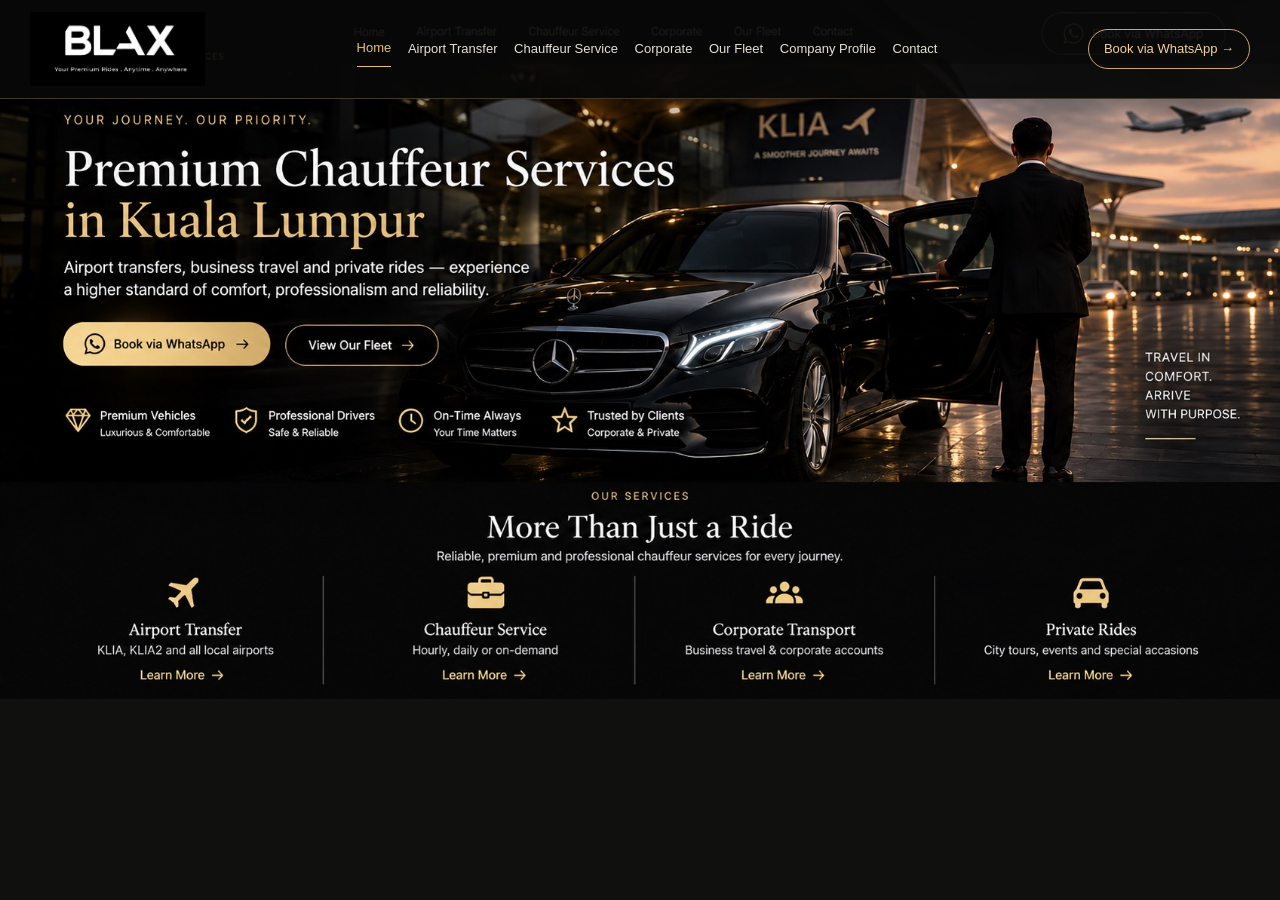
==== index.html @ 23858f78 "Remove remaining Contact and Home bottom sections" ====
<!doctype html>
<html lang="en"><head><meta charset="utf-8"><meta name="viewport" content="width=device-width, initial-scale=1">
<meta name="description" content="BLAX Mobility premium chauffeur and private transportation in Kuala Lumpur and Klang Valley. Book airport, corporate and private rides.">
<title>Premium Chauffeur Services in Kuala Lumpur | BLAX Mobility</title><link rel="stylesheet" href="styles.css"></head>
<body class="page-home"><a class="skip" href="#main">Skip to content</a>
<header class="site-header"><div class="header-inner"><a class="brand" href="index.html" aria-label="BLAX Mobility Home"><img src="assets/blax-logo.jpg" alt="BLAX — Your Premium Rides. Anytime. Anywhere."></a>
<nav class="main-nav" aria-label="Main navigation"><a href="index.html" aria-current="page">Home</a><a href="airport-transfer.html">Airport Transfer</a><a href="chauffeur.html">Chauffeur Service</a><a href="corporate.html">Corporate</a><a href="fleet.html">Our Fleet</a><a href="company-profile.html">Company Profile</a><a href="contact.html">Contact</a></nav><a class="header-cta" href="https://wa.me/60189708896?text=Hi%20BLAX%2C%20I%20would%20like%20to%20book%20a%20ride.%0APickup%3A%0ADestination%3A%0ADate%3A%0ATime%3A%0APassengers%3A" target="_blank" rel="noopener noreferrer">Book via WhatsApp <span aria-hidden="true">→</span></a></div></header>
<main id="main"><section class="art-stage art-home" aria-label="Premium Chauffeur Services in Kuala Lumpur"><img src="home.jpg" alt="BLAX chauffeur, Mercedes and KLIA"><div class="desktop-actions"><a class="art-action primary home-wa" href="https://wa.me/60189708896?text=Hi%20BLAX%2C%20I%20would%20like%20to%20book%20a%20ride.%0APickup%3A%0ADestination%3A%0ADate%3A%0ATime%3A%0APassengers%3A" target="_blank" rel="noopener noreferrer">Book via WhatsApp <span aria-hidden="true">→</span></a><a class="art-action secondary home-fleet" href="fleet.html">View Our Fleet <span aria-hidden="true">→</span></a><a class="art-action service service-airport" href="airport-transfer.html">Learn More <span aria-hidden="true">→</span></a><a class="art-action service service-chauffeur" href="chauffeur.html">Learn More <span aria-hidden="true">→</span></a><a class="art-action service service-corporate" href="corporate.html">Learn More <span aria-hidden="true">→</span></a><a class="art-action service service-private" href="contact.html">Learn More <span aria-hidden="true">→</span></a></div></section><div class="mobile-actions"><a class="art-action primary " href="https://wa.me/60189708896?text=Hi%20BLAX%2C%20I%20would%20like%20to%20book%20a%20ride.%0APickup%3A%0ADestination%3A%0ADate%3A%0ATime%3A%0APassengers%3A" target="_blank" rel="noopener noreferrer">Book via WhatsApp <span aria-hidden="true">→</span></a><a class="art-action secondary " href="fleet.html">View Our Fleet <span aria-hidden="true">→</span></a></div><div class="mobile-service-links"><a href="airport-transfer.html">Airport Transfer →</a><a href="chauffeur.html">Chauffeur Service →</a><a href="corporate.html">Corporate Transport →</a><a href="contact.html">Private Rides →</a></div></main></body></html>
---- styles.css ----
*{box-sizing:border-box}body{margin:0;background:#10100f;color:#f7f3eb;font-family:Arial,Helvetica,sans-serif;line-height:1.6}html{scroll-behavior:smooth}a{color:inherit}a:focus-visible{outline:3px solid #f1ca89;outline-offset:3px}.skip{position:absolute;top:-100px;left:12px;z-index:30;background:#fff;color:#111;padding:8px}.skip:focus{top:10px}.site-header{background:#080808;border-bottom:1px solid #40382b;position:relative;z-index:5}.header-inner{max-width:1540px;margin:auto;padding:12px 30px;display:flex;gap:25px;align-items:center;justify-content:space-between}.brand{display:block;flex:0 0 auto}.brand img{display:block;width:176px;height:74px;object-fit:cover;object-position:center 52%}.main-nav{display:flex;gap:clamp(8px,1.3vw,25px);align-items:center;flex-wrap:wrap;justify-content:center}.main-nav a{text-decoration:none;font-size:13px;white-space:nowrap;color:#e6e1d8;padding:7px 0}.main-nav a:hover,.main-nav a[aria-current=page]{color:#e6bd7a;border-bottom:1px solid #e6bd7a}.header-cta{border:1px solid #c9a66e;color:#f1d2a0;padding:9px 15px;border-radius:25px;text-decoration:none;white-space:nowrap;font-size:13px}.header-cta:hover,.art-action:hover,.button:hover{filter:brightness(1.15)}.page-home .site-header{position:absolute;top:0;left:0;width:100%;background:#080808ee}.art-stage{position:relative;width:100%;background:#0c0b0a}.art-stage>img{display:block;width:100%;height:auto;max-width:none}.desktop-actions{position:absolute;inset:0;pointer-events:none}.art-action{position:absolute;pointer-events:auto;display:inline-flex;align-items:center;justify-content:center;gap:.7em;text-decoration:none;font-weight:600;white-space:nowrap;line-height:1.2;font-size:clamp(12px,1.15vw,20px);padding:.7em 1.25em;border-radius:100px;border:1px solid #e8bf7e;color:#e8bf7e;background:#13110f;box-shadow:0 0 0 2px #15110f}.art-action.primary{background:#f0c981;color:#1b1610;border-color:#f0c981}.art-action.secondary{background:#121110;color:#f0d29e}.art-action.service{background:#121110;color:#e8bd7a;box-shadow:none;border:0;padding:.25em .5em;font-size:clamp(10px,.95vw,17px)}.home-wa{left:4.8%;top:46.3%}.home-fleet{left:22.6%;top:46.3%}.service-airport{left:10.3%;top:93.9%}.service-chauffeur{left:34.4%;top:93.9%}.service-corporate{left:59.3%;top:93.9%}.service-private{left:84.1%;top:93.9%}.airport-wa{left:4%;top:71.5%}.chauffeur-wa{left:4%;top:84%}.chauffeur-fleet{left:20.3%;top:84%}.corporate-more{left:4%;top:70.2%}.company-more{left:3.5%;top:68.2%}.contact-wa{left:4%;top:58.8%}.mobile-actions{display:none}.wrap{max-width:1320px;margin:auto;padding-left:30px;padding-right:30px}.section{padding-top:78px;padding-bottom:85px;border-bottom:1px solid #352e23}.eyebrow{letter-spacing:.27em;color:#e5bd7f;font-size:13px;font-weight:700}.section h2{font-family:Georgia,'Times New Roman',serif;font-size:clamp(34px,3.7vw,58px);font-weight:400;line-height:1.1;margin:14px 0 20px}.lead{max-width:900px;color:#d0cbc3;font-size:18px}.section .button{margin-top:24px}.button{display:inline-flex;gap:12px;border:1px solid #e8bf7e;border-radius:30px;background:#e8bf7e;color:#1a140e;text-decoration:none;padding:12px 22px;font-weight:700}.cards{display:grid;grid-template-columns:repeat(4,minmax(0,1fr));gap:18px;margin-top:40px}.card{background:#1d1b18;border:1px solid #43392b;padding:24px;min-height:170px}.card h3{font-family:Georgia,serif;font-size:22px;line-height:1.2;font-weight:400;color:#f0cc96;margin:0 0 16px}.card p{color:#d0cbc3;margin:0}.site-footer{background:#080808;padding:40px 0;color:#bbb4a8}.footer-inner{display:flex;justify-content:space-between;gap:30px;align-items:center}.site-footer img{width:140px;height:59px;object-fit:cover;object-position:center 52%;display:block}.site-footer p{margin:8px 0;max-width:460px}.site-footer a{color:#e5bd7f}@media(max-width:1100px){.header-inner{flex-wrap:wrap;justify-content:center}.main-nav{order:3;width:100%}.cards{grid-template-columns:repeat(2,1fr)}}@media(max-width:700px){.header-inner{gap:10px;padding:12px 16px}.brand img{width:145px;height:62px}.header-cta{font-size:12px}.main-nav{justify-content:flex-start;flex-wrap:nowrap;overflow-x:auto;padding:5px 2px 10px;gap:18px}.main-nav a{font-size:13px}.page-home .site-header{position:relative}.art-stage{width:100%}.art-stage>img{width:100%;height:auto}.desktop-actions{display:none}.mobile-actions{display:flex;flex-wrap:wrap;gap:12px;padding:17px 22px 25px;background:#141210}.mobile-actions .art-action{position:static;min-height:44px;font-size:14px;padding:11px 18px}.wrap{padding-left:22px;padding-right:22px}.section{padding-top:54px;padding-bottom:60px}.cards{grid-template-columns:1fr;gap:12px}.card{min-height:0}.footer-inner{display:block}}

.mobile-service-links{display:none}@media(max-width:700px){.mobile-service-links{display:grid;grid-template-columns:repeat(2,minmax(0,1fr));gap:10px;padding:0 22px 24px}.mobile-service-links a{color:#f0ce93;background:#1d1b18;border:1px solid #4c3d2a;padding:12px;text-decoration:none;font-size:13px;min-height:44px}}

/* The approved artwork already draws the buttons. These real links make those exact visual buttons interactive without drawing a second button. */
.desktop-actions{display:block;pointer-events:none}
.desktop-actions .art-action{display:block;position:absolute;z-index:2;pointer-events:auto;cursor:pointer;overflow:hidden;text-indent:-9999px;white-space:nowrap;font-size:0;padding:0;border:0;border-radius:0;background:transparent;color:transparent;box-shadow:none;filter:none}
.desktop-actions .art-action:hover{filter:none}.desktop-actions .art-action span{display:none}
.home-wa{left:4.2%;top:45.8%;width:18%;height:8.5%}.home-fleet{left:22%;top:45.8%;width:15%;height:8.5%}
.service-airport{left:9%;top:92%;width:13%;height:7%}.service-chauffeur{left:33%;top:92%;width:13%;height:7%}.service-corporate{left:58%;top:92%;width:13%;height:7%}.service-private{left:82%;top:92%;width:13%;height:7%}
.airport-wa{left:2.5%;top:69%;width:21%;height:11%}
.chauffeur-wa{left:2.5%;top:82%;width:18%;height:11%}.chauffeur-fleet{left:20%;top:82%;width:17%;height:11%}
.corporate-more{left:2.5%;top:68%;width:30%;height:11%}
.company-more{left:2.5%;top:66%;width:22%;height:11%}
.contact-wa{left:2.5%;top:56%;width:23%;height:11%}
.mobile-actions,.mobile-service-links{display:none!important}
@media(max-width:700px){.desktop-actions{display:block}.desktop-actions .art-action{min-height:44px}.page-home .art-stage:before{content:'';position:absolute;top:0;left:0;right:0;height:9.5%;z-index:1;background:#080808;pointer-events:none}}
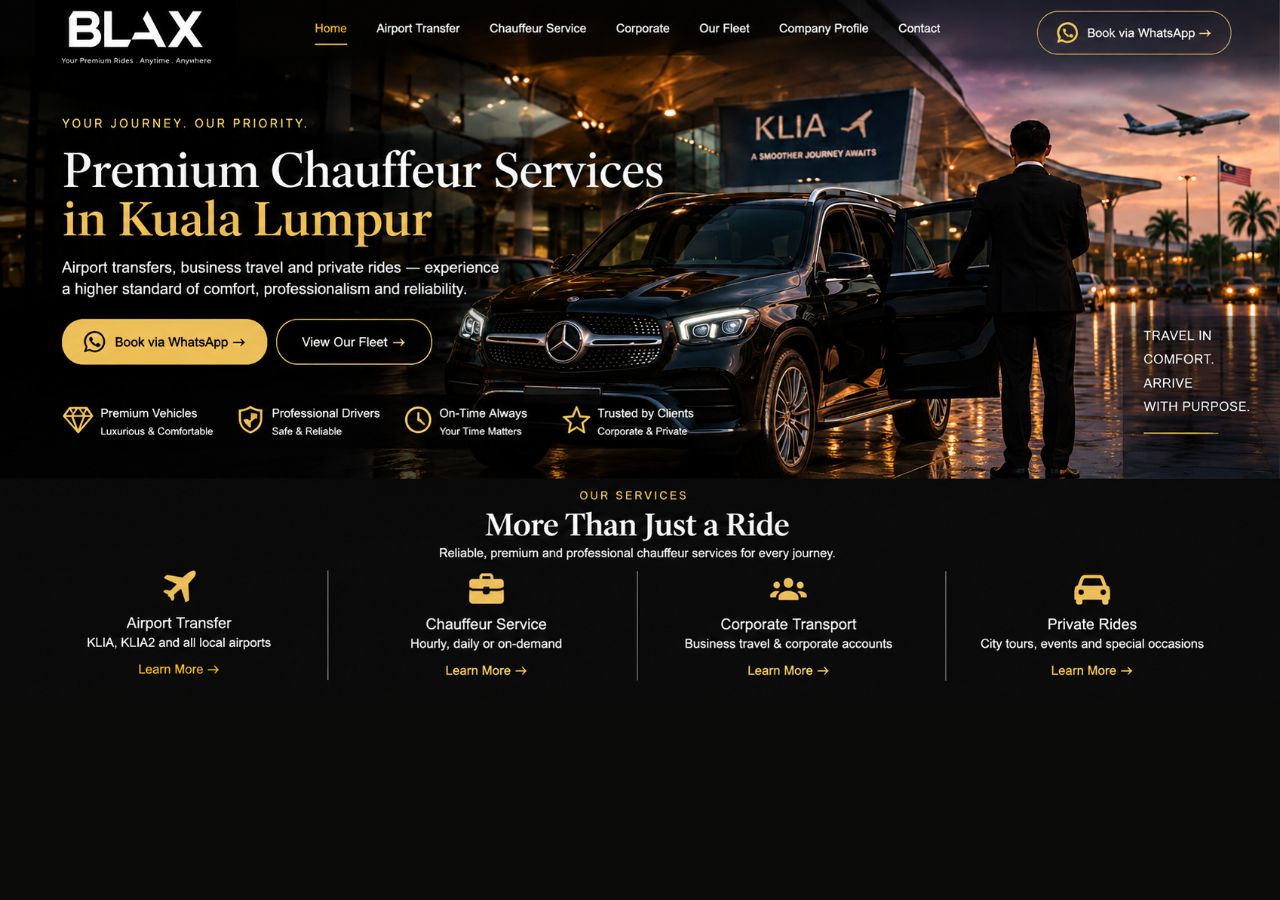
==== commit 7f50733e: "BLAX Final Navigation Function Fix" ====
--- a/index.html
+++ b/index.html
@@ -5,4 +5,12 @@
 <body class="page-home"><a class="skip" href="#main">Skip to content</a>
 <header class="site-header"><div class="header-inner"><a class="brand" href="index.html" aria-label="BLAX Mobility Home"><img src="assets/blax-logo.jpg" alt="BLAX — Your Premium Rides. Anytime. Anywhere."></a>
 <nav class="main-nav" aria-label="Main navigation"><a href="index.html" aria-current="page">Home</a><a href="airport-transfer.html">Airport Transfer</a><a href="chauffeur.html">Chauffeur Service</a><a href="corporate.html">Corporate</a><a href="fleet.html">Our Fleet</a><a href="company-profile.html">Company Profile</a><a href="contact.html">Contact</a></nav><a class="header-cta" href="https://wa.me/60189708896?text=Hi%20BLAX%2C%20I%20would%20like%20to%20book%20a%20ride.%0APickup%3A%0ADestination%3A%0ADate%3A%0ATime%3A%0APassengers%3A" target="_blank" rel="noopener noreferrer">Book via WhatsApp <span aria-hidden="true">→</span></a></div></header>
-<main id="main"><section class="art-stage art-home" aria-label="Premium Chauffeur Services in Kuala Lumpur"><img src="home.jpg" alt="BLAX chauffeur, Mercedes and KLIA"><div class="desktop-actions"><a class="art-action primary home-wa" href="https://wa.me/60189708896?text=Hi%20BLAX%2C%20I%20would%20like%20to%20book%20a%20ride.%0APickup%3A%0ADestination%3A%0ADate%3A%0ATime%3A%0APassengers%3A" target="_blank" rel="noopener noreferrer">Book via WhatsApp <span aria-hidden="true">→</span></a><a class="art-action secondary home-fleet" href="fleet.html">View Our Fleet <span aria-hidden="true">→</span></a><a class="art-action service service-airport" href="airport-transfer.html">Learn More <span aria-hidden="true">→</span></a><a class="art-action service service-chauffeur" href="chauffeur.html">Learn More <span aria-hidden="true">→</span></a><a class="art-action service service-corporate" href="corporate.html">Learn More <span aria-hidden="true">→</span></a><a class="art-action service service-private" href="contact.html">Learn More <span aria-hidden="true">→</span></a></div></section><div class="mobile-actions"><a class="art-action primary " href="https://wa.me/60189708896?text=Hi%20BLAX%2C%20I%20would%20like%20to%20book%20a%20ride.%0APickup%3A%0ADestination%3A%0ADate%3A%0ATime%3A%0APassengers%3A" target="_blank" rel="noopener noreferrer">Book via WhatsApp <span aria-hidden="true">→</span></a><a class="art-action secondary " href="fleet.html">View Our Fleet <span aria-hidden="true">→</span></a></div><div class="mobile-service-links"><a href="airport-transfer.html">Airport Transfer →</a><a href="chauffeur.html">Chauffeur Service →</a><a href="corporate.html">Corporate Transport →</a><a href="contact.html">Private Rides →</a></div></main></body></html>+<main id="main"><section class="art-stage art-home" aria-label="Premium Chauffeur Services in Kuala Lumpur"><img src="home.jpg" alt="BLAX chauffeur, Mercedes and KLIA"><div class="desktop-actions">
+<a class="home-nav-hit nav-home" href="index.html" aria-label="Home">Home</a>
+<a class="home-nav-hit nav-airport" href="airport-transfer.html" aria-label="Airport Transfer">Airport Transfer</a>
+<a class="home-nav-hit nav-chauffeur" href="chauffeur.html" aria-label="Chauffeur Service">Chauffeur Service</a>
+<a class="home-nav-hit nav-corporate" href="corporate.html" aria-label="Corporate">Corporate</a>
+<a class="home-nav-hit nav-fleet" href="fleet.html" aria-label="Our Fleet">Our Fleet</a>
+<a class="home-nav-hit nav-company" href="company-profile.html" aria-label="Company Profile">Company Profile</a>
+<a class="home-nav-hit nav-contact" href="contact.html" aria-label="Contact">Contact</a>
+<a class="home-nav-hit nav-whatsapp" href="https://wa.me/60189708896?text=Hi%20BLAX%2C%20I%20would%20like%20to%20book%20a%20ride." target="_blank" rel="noopener noreferrer" aria-label="Book via WhatsApp">Book via WhatsApp</a><a class="art-action primary home-wa" href="https://wa.me/60189708896?text=Hi%20BLAX%2C%20I%20would%20like%20to%20book%20a%20ride.%0APickup%3A%0ADestination%3A%0ADate%3A%0ATime%3A%0APassengers%3A" target="_blank" rel="noopener noreferrer">Book via WhatsApp <span aria-hidden="true">→</span></a><a class="art-action secondary home-fleet" href="fleet.html">View Our Fleet <span aria-hidden="true">→</span></a><a class="art-action service service-airport" href="airport-transfer.html">Learn More <span aria-hidden="true">→</span></a><a class="art-action service service-chauffeur" href="chauffeur.html">Learn More <span aria-hidden="true">→</span></a><a class="art-action service service-corporate" href="corporate.html">Learn More <span aria-hidden="true">→</span></a><a class="art-action service service-private" href="contact.html">Learn More <span aria-hidden="true">→</span></a></div></section><div class="mobile-actions"><a class="art-action primary " href="https://wa.me/60189708896?text=Hi%20BLAX%2C%20I%20would%20like%20to%20book%20a%20ride.%0APickup%3A%0ADestination%3A%0ADate%3A%0ATime%3A%0APassengers%3A" target="_blank" rel="noopener noreferrer">Book via WhatsApp <span aria-hidden="true">→</span></a><a class="art-action secondary " href="fleet.html">View Our Fleet <span aria-hidden="true">→</span></a></div><div class="mobile-service-links"><a href="airport-transfer.html">Airport Transfer →</a><a href="chauffeur.html">Chauffeur Service →</a><a href="corporate.html">Corporate Transport →</a><a href="contact.html">Private Rides →</a></div></main></body></html>
--- a/styles.css
+++ b/styles.css
@@ -1,17 +1,98 @@
-*{box-sizing:border-box}body{margin:0;background:#10100f;color:#f7f3eb;font-family:Arial,Helvetica,sans-serif;line-height:1.6}html{scroll-behavior:smooth}a{color:inherit}a:focus-visible{outline:3px solid #f1ca89;outline-offset:3px}.skip{position:absolute;top:-100px;left:12px;z-index:30;background:#fff;color:#111;padding:8px}.skip:focus{top:10px}.site-header{background:#080808;border-bottom:1px solid #40382b;position:relative;z-index:5}.header-inner{max-width:1540px;margin:auto;padding:12px 30px;display:flex;gap:25px;align-items:center;justify-content:space-between}.brand{display:block;flex:0 0 auto}.brand img{display:block;width:176px;height:74px;object-fit:cover;object-position:center 52%}.main-nav{display:flex;gap:clamp(8px,1.3vw,25px);align-items:center;flex-wrap:wrap;justify-content:center}.main-nav a{text-decoration:none;font-size:13px;white-space:nowrap;color:#e6e1d8;padding:7px 0}.main-nav a:hover,.main-nav a[aria-current=page]{color:#e6bd7a;border-bottom:1px solid #e6bd7a}.header-cta{border:1px solid #c9a66e;color:#f1d2a0;padding:9px 15px;border-radius:25px;text-decoration:none;white-space:nowrap;font-size:13px}.header-cta:hover,.art-action:hover,.button:hover{filter:brightness(1.15)}.page-home .site-header{position:absolute;top:0;left:0;width:100%;background:#080808ee}.art-stage{position:relative;width:100%;background:#0c0b0a}.art-stage>img{display:block;width:100%;height:auto;max-width:none}.desktop-actions{position:absolute;inset:0;pointer-events:none}.art-action{position:absolute;pointer-events:auto;display:inline-flex;align-items:center;justify-content:center;gap:.7em;text-decoration:none;font-weight:600;white-space:nowrap;line-height:1.2;font-size:clamp(12px,1.15vw,20px);padding:.7em 1.25em;border-radius:100px;border:1px solid #e8bf7e;color:#e8bf7e;background:#13110f;box-shadow:0 0 0 2px #15110f}.art-action.primary{background:#f0c981;color:#1b1610;border-color:#f0c981}.art-action.secondary{background:#121110;color:#f0d29e}.art-action.service{background:#121110;color:#e8bd7a;box-shadow:none;border:0;padding:.25em .5em;font-size:clamp(10px,.95vw,17px)}.home-wa{left:4.8%;top:46.3%}.home-fleet{left:22.6%;top:46.3%}.service-airport{left:10.3%;top:93.9%}.service-chauffeur{left:34.4%;top:93.9%}.service-corporate{left:59.3%;top:93.9%}.service-private{left:84.1%;top:93.9%}.airport-wa{left:4%;top:71.5%}.chauffeur-wa{left:4%;top:84%}.chauffeur-fleet{left:20.3%;top:84%}.corporate-more{left:4%;top:70.2%}.company-more{left:3.5%;top:68.2%}.contact-wa{left:4%;top:58.8%}.mobile-actions{display:none}.wrap{max-width:1320px;margin:auto;padding-left:30px;padding-right:30px}.section{padding-top:78px;padding-bottom:85px;border-bottom:1px solid #352e23}.eyebrow{letter-spacing:.27em;color:#e5bd7f;font-size:13px;font-weight:700}.section h2{font-family:Georgia,'Times New Roman',serif;font-size:clamp(34px,3.7vw,58px);font-weight:400;line-height:1.1;margin:14px 0 20px}.lead{max-width:900px;color:#d0cbc3;font-size:18px}.section .button{margin-top:24px}.button{display:inline-flex;gap:12px;border:1px solid #e8bf7e;border-radius:30px;background:#e8bf7e;color:#1a140e;text-decoration:none;padding:12px 22px;font-weight:700}.cards{display:grid;grid-template-columns:repeat(4,minmax(0,1fr));gap:18px;margin-top:40px}.card{background:#1d1b18;border:1px solid #43392b;padding:24px;min-height:170px}.card h3{font-family:Georgia,serif;font-size:22px;line-height:1.2;font-weight:400;color:#f0cc96;margin:0 0 16px}.card p{color:#d0cbc3;margin:0}.site-footer{background:#080808;padding:40px 0;color:#bbb4a8}.footer-inner{display:flex;justify-content:space-between;gap:30px;align-items:center}.site-footer img{width:140px;height:59px;object-fit:cover;object-position:center 52%;display:block}.site-footer p{margin:8px 0;max-width:460px}.site-footer a{color:#e5bd7f}@media(max-width:1100px){.header-inner{flex-wrap:wrap;justify-content:center}.main-nav{order:3;width:100%}.cards{grid-template-columns:repeat(2,1fr)}}@media(max-width:700px){.header-inner{gap:10px;padding:12px 16px}.brand img{width:145px;height:62px}.header-cta{font-size:12px}.main-nav{justify-content:flex-start;flex-wrap:nowrap;overflow-x:auto;padding:5px 2px 10px;gap:18px}.main-nav a{font-size:13px}.page-home .site-header{position:relative}.art-stage{width:100%}.art-stage>img{width:100%;height:auto}.desktop-actions{display:none}.mobile-actions{display:flex;flex-wrap:wrap;gap:12px;padding:17px 22px 25px;background:#141210}.mobile-actions .art-action{position:static;min-height:44px;font-size:14px;padding:11px 18px}.wrap{padding-left:22px;padding-right:22px}.section{padding-top:54px;padding-bottom:60px}.cards{grid-template-columns:1fr;gap:12px}.card{min-height:0}.footer-inner{display:block}}
 
-.mobile-service-links{display:none}@media(max-width:700px){.mobile-service-links{display:grid;grid-template-columns:repeat(2,minmax(0,1fr));gap:10px;padding:0 22px 24px}.mobile-service-links a{color:#f0ce93;background:#1d1b18;border:1px solid #4c3d2a;padding:12px;text-decoration:none;font-size:13px;min-height:44px}}
+*{box-sizing:border-box}
+html{scroll-behavior:smooth}
+body{margin:0;background:#0b0b0a;color:#f7f3eb;font-family:Arial,Helvetica,sans-serif;line-height:1.6;overflow-x:hidden}
+a{color:inherit}
+.skip{position:absolute;left:-9999px}
+.site-header{position:relative;z-index:20;background:#080808;border:0}
+.header-inner{max-width:1600px;margin:auto;min-height:82px;padding:8px 28px;display:flex;align-items:center;justify-content:space-between;gap:24px}
+.brand{display:block;flex:0 0 auto}
+.brand img{display:block;width:176px;height:64px;object-fit:cover;object-position:center 52%;background:#080808}
+.main-nav{display:flex;align-items:center;justify-content:center;gap:clamp(12px,1.5vw,28px);flex:1}
+.main-nav a{text-decoration:none;white-space:nowrap;color:#eee9df;font-size:14px;padding:8px 0}
+.main-nav a:hover,.main-nav a[aria-current=page]{color:#e9c174;border-bottom:2px solid #d9ad58}
+.header-cta{border:1px solid #d4ac64;border-radius:28px;padding:10px 18px;text-decoration:none;color:#f0d39f;white-space:nowrap;font-size:14px}
 
-/* The approved artwork already draws the buttons. These real links make those exact visual buttons interactive without drawing a second button. */
-.desktop-actions{display:block;pointer-events:none}
-.desktop-actions .art-action{display:block;position:absolute;z-index:2;pointer-events:auto;cursor:pointer;overflow:hidden;text-indent:-9999px;white-space:nowrap;font-size:0;padding:0;border:0;border-radius:0;background:transparent;color:transparent;box-shadow:none;filter:none}
-.desktop-actions .art-action:hover{filter:none}.desktop-actions .art-action span{display:none}
+/* Hero artwork: no overlay, no line, no light/dark header gradient */
+.art-stage{position:relative;width:100%;background:#080808;overflow:hidden}
+.art-stage>img{display:block;width:100%;height:auto;max-width:none}
+.desktop-actions{position:absolute;inset:0;pointer-events:none}
+.desktop-actions .art-action{position:absolute;display:block;z-index:2;pointer-events:auto;text-indent:-9999px;font-size:0;padding:0;border:0;background:transparent;color:transparent;box-shadow:none}
 .home-wa{left:4.2%;top:45.8%;width:18%;height:8.5%}.home-fleet{left:22%;top:45.8%;width:15%;height:8.5%}
 .service-airport{left:9%;top:92%;width:13%;height:7%}.service-chauffeur{left:33%;top:92%;width:13%;height:7%}.service-corporate{left:58%;top:92%;width:13%;height:7%}.service-private{left:82%;top:92%;width:13%;height:7%}
-.airport-wa{left:2.5%;top:69%;width:21%;height:11%}
-.chauffeur-wa{left:2.5%;top:82%;width:18%;height:11%}.chauffeur-fleet{left:20%;top:82%;width:17%;height:11%}
-.corporate-more{left:2.5%;top:68%;width:30%;height:11%}
-.company-more{left:2.5%;top:66%;width:22%;height:11%}
-.contact-wa{left:2.5%;top:56%;width:23%;height:11%}
-.mobile-actions,.mobile-service-links{display:none!important}
-@media(max-width:700px){.desktop-actions{display:block}.desktop-actions .art-action{min-height:44px}.page-home .art-stage:before{content:'';position:absolute;top:0;left:0;right:0;height:9.5%;z-index:1;background:#080808;pointer-events:none}}
+.airport-wa{left:2.5%;top:69%;width:21%;height:11%}.chauffeur-wa{left:2.5%;top:82%;width:18%;height:11%}.chauffeur-fleet{left:20%;top:82%;width:17%;height:11%}
+.corporate-more{left:2.5%;top:68%;width:30%;height:11%}.company-more{left:2.5%;top:66%;width:22%;height:11%}.contact-wa{left:2.5%;top:56%;width:23%;height:11%}
+.mobile-actions,.mobile-service-links{display:none}
+
+/* Content below hero */
+.wrap{max-width:1320px;margin:auto;padding-left:30px;padding-right:30px}
+.section{padding:72px 0 80px;border-bottom:1px solid #30291f}
+.eyebrow{letter-spacing:.25em;color:#e5bd7f;font-size:13px;font-weight:700}
+.section h2{font-family:Georgia,'Times New Roman',serif;font-size:clamp(34px,3.7vw,58px);font-weight:400;line-height:1.1;margin:14px 0 20px}
+.lead{max-width:900px;color:#d0cbc3;font-size:18px}
+.cards{display:grid;grid-template-columns:repeat(4,minmax(0,1fr));gap:18px;margin-top:38px}
+.card{background:#181714;border:1px solid #403629;padding:24px;min-height:165px}
+.card h3{font-family:Georgia,serif;font-size:22px;line-height:1.2;font-weight:400;color:#f0cc96;margin:0 0 14px}.card p{color:#d0cbc3;margin:0}
+
+/* Phone: clean header + horizontal nav + full hero + large touch actions */
+@media(max-width:700px){
+ .header-inner{min-height:0;padding:10px 14px 8px;display:grid;grid-template-columns:1fr auto;gap:8px 10px}
+ .brand img{width:124px;height:50px}.header-cta{font-size:11px;padding:8px 10px}
+ .main-nav{grid-column:1/-1;width:calc(100% + 28px);margin-left:-14px;padding:4px 14px 9px;justify-content:flex-start;gap:19px;overflow-x:auto;scrollbar-width:none}
+ .main-nav::-webkit-scrollbar{display:none}.main-nav a{flex:0 0 auto;font-size:12px}
+ .art-stage>img{width:100%;height:auto}
+ .desktop-actions{display:none}
+ .mobile-actions{display:flex;flex-direction:column;gap:10px;padding:14px 16px 18px;background:#0d0c0b}
+ .mobile-actions .art-action{position:static;display:flex;align-items:center;justify-content:center;width:100%;min-height:48px;padding:12px 16px;border-radius:28px;text-decoration:none;font-size:14px;font-weight:700;border:1px solid #e8bf7e;color:#f0d29e;background:#121110}
+ .mobile-actions .art-action.primary{background:#f0c981;color:#1b1610}
+ .mobile-service-links{display:grid;grid-template-columns:1fr 1fr;gap:10px;padding:0 16px 20px;background:#0d0c0b}
+ .mobile-service-links a{display:flex;align-items:center;min-height:50px;padding:11px;color:#f0ce93;background:#191714;border:1px solid #493b2a;text-decoration:none;font-size:13px}
+ .wrap{padding-left:18px;padding-right:18px}.section{padding:42px 0 48px}.eyebrow{font-size:11px}.section h2{font-size:clamp(29px,9vw,42px)}.lead{font-size:16px}
+ .cards{grid-template-columns:1fr;gap:12px;margin-top:28px}.card{min-height:0;padding:20px}
+}
+@media(max-width:390px){.header-inner{grid-template-columns:1fr}.brand,.header-cta{justify-self:center}.main-nav{grid-column:1}.mobile-service-links{grid-template-columns:1fr}}
+
+
+/* FINAL HOME FIX: home.jpg already includes the complete BLAX header/navigation.
+   Hide only the duplicate HTML header on the Home page. */
+.page-home > .site-header {
+  display: none !important;
+}
+
+/* Home artwork fills the page naturally with no extra line/band. */
+.page-home .art-home {
+  margin-top: 0 !important;
+  border-top: 0 !important;
+}
+
+/* On mobile the artwork header is visual only, so provide the real touch actions
+   immediately below the artwork; all other pages retain their responsive header. */
+@media (max-width:700px) {
+  .page-home > .site-header {
+    display: none !important;
+  }
+}
+
+
+/* FINAL FUNCTION FIX — invisible real links over the Home artwork navigation */
+.page-home .art-home .desktop-actions{display:block!important;position:absolute;inset:0;z-index:10;pointer-events:none}
+.page-home .art-home .home-nav-hit{
+ position:absolute;display:block;z-index:20;pointer-events:auto;
+ background:transparent!important;border:0!important;box-shadow:none!important;
+ color:transparent!important;font-size:0!important;text-indent:-9999px;overflow:hidden;
+}
+/* Coordinates match the visible navigation baked into the approved home artwork */
+.page-home .nav-home{left:23.5%;top:1.2%;width:5.5%;height:7%}
+.page-home .nav-airport{left:29.1%;top:1.2%;width:9.7%;height:7%}
+.page-home .nav-chauffeur{left:39%;top:1.2%;width:10.8%;height:7%}
+.page-home .nav-corporate{left:49.9%;top:1.2%;width:7.4%;height:7%}
+.page-home .nav-fleet{left:57.4%;top:1.2%;width:6.5%;height:7%}
+.page-home .nav-company{left:64%;top:1.2%;width:10.5%;height:7%}
+.page-home .nav-contact{left:74.6%;top:1.2%;width:6%;height:7%}
+.page-home .nav-whatsapp{left:81.2%;top:.8%;width:15.8%;height:8%}
+
+/* Mobile: artwork nav is too small to tap; show the real HTML header instead. */
+@media(max-width:700px){
+ .page-home > .site-header{display:block!important}
+ .page-home .art-home .home-nav-hit{display:none!important}
+}
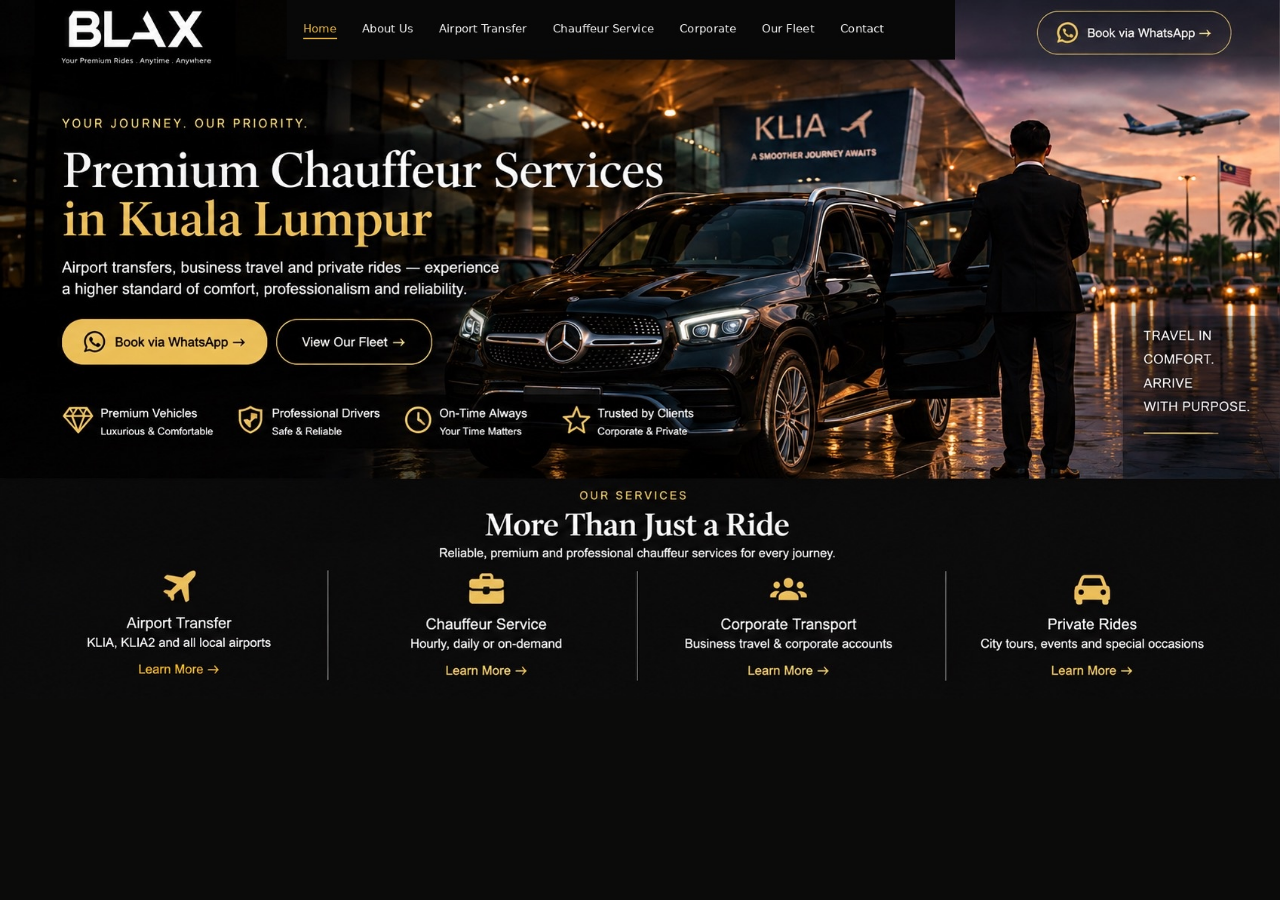
==== commit 041e1135: "Use updated home image" ====
--- a/index.html
+++ b/index.html
@@ -4,13 +4,13 @@
 <title>Premium Chauffeur Services in Kuala Lumpur | BLAX Mobility</title><link rel="stylesheet" href="styles.css"></head>
 <body class="page-home"><a class="skip" href="#main">Skip to content</a>
 <header class="site-header"><div class="header-inner"><a class="brand" href="index.html" aria-label="BLAX Mobility Home"><img src="assets/blax-logo.jpg" alt="BLAX — Your Premium Rides. Anytime. Anywhere."></a>
-<nav class="main-nav" aria-label="Main navigation"><a href="index.html" aria-current="page">Home</a><a href="airport-transfer.html">Airport Transfer</a><a href="chauffeur.html">Chauffeur Service</a><a href="corporate.html">Corporate</a><a href="fleet.html">Our Fleet</a><a href="company-profile.html">Company Profile</a><a href="contact.html">Contact</a></nav><a class="header-cta" href="https://wa.me/60189708896?text=Hi%20BLAX%2C%20I%20would%20like%20to%20book%20a%20ride.%0APickup%3A%0ADestination%3A%0ADate%3A%0ATime%3A%0APassengers%3A" target="_blank" rel="noopener noreferrer">Book via WhatsApp <span aria-hidden="true">→</span></a></div></header>
-<main id="main"><section class="art-stage art-home" aria-label="Premium Chauffeur Services in Kuala Lumpur"><img src="home.jpg" alt="BLAX chauffeur, Mercedes and KLIA"><div class="desktop-actions">
+<nav class="main-nav" aria-label="Main navigation"><a href="index.html" aria-current="page">Home</a><a href="company-profile.html">About Us</a><a href="airport-transfer.html">Airport Transfer</a><a href="chauffeur.html">Chauffeur Service</a><a href="corporate.html">Corporate</a><a href="fleet.html">Our Fleet</a><a href="contact.html">Contact</a></nav><a class="header-cta" href="https://wa.me/60189708896?text=Hi%20BLAX%2C%20I%20would%20like%20to%20book%20a%20ride.%0APickup%3A%0ADestination%3A%0ADate%3A%0ATime%3A%0APassengers%3A" target="_blank" rel="noopener noreferrer">Book via WhatsApp <span aria-hidden="true">→</span></a></div></header>
+<main id="main"><section class="art-stage art-home" aria-label="Premium Chauffeur Services in Kuala Lumpur"><img src="home-new.jpg" alt="BLAX chauffeur, Mercedes and KLIA"><div class="desktop-actions">
 <a class="home-nav-hit nav-home" href="index.html" aria-label="Home">Home</a>
+<a class="home-nav-hit nav-company" href="company-profile.html" aria-label="About Us">About Us</a>
 <a class="home-nav-hit nav-airport" href="airport-transfer.html" aria-label="Airport Transfer">Airport Transfer</a>
 <a class="home-nav-hit nav-chauffeur" href="chauffeur.html" aria-label="Chauffeur Service">Chauffeur Service</a>
 <a class="home-nav-hit nav-corporate" href="corporate.html" aria-label="Corporate">Corporate</a>
 <a class="home-nav-hit nav-fleet" href="fleet.html" aria-label="Our Fleet">Our Fleet</a>
-<a class="home-nav-hit nav-company" href="company-profile.html" aria-label="Company Profile">Company Profile</a>
 <a class="home-nav-hit nav-contact" href="contact.html" aria-label="Contact">Contact</a>
-<a class="home-nav-hit nav-whatsapp" href="https://wa.me/60189708896?text=Hi%20BLAX%2C%20I%20would%20like%20to%20book%20a%20ride." target="_blank" rel="noopener noreferrer" aria-label="Book via WhatsApp">Book via WhatsApp</a><a class="art-action primary home-wa" href="https://wa.me/60189708896?text=Hi%20BLAX%2C%20I%20would%20like%20to%20book%20a%20ride.%0APickup%3A%0ADestination%3A%0ADate%3A%0ATime%3A%0APassengers%3A" target="_blank" rel="noopener noreferrer">Book via WhatsApp <span aria-hidden="true">→</span></a><a class="art-action secondary home-fleet" href="fleet.html">View Our Fleet <span aria-hidden="true">→</span></a><a class="art-action service service-airport" href="airport-transfer.html">Learn More <span aria-hidden="true">→</span></a><a class="art-action service service-chauffeur" href="chauffeur.html">Learn More <span aria-hidden="true">→</span></a><a class="art-action service service-corporate" href="corporate.html">Learn More <span aria-hidden="true">→</span></a><a class="art-action service service-private" href="contact.html">Learn More <span aria-hidden="true">→</span></a></div></section><div class="mobile-actions"><a class="art-action primary " href="https://wa.me/60189708896?text=Hi%20BLAX%2C%20I%20would%20like%20to%20book%20a%20ride.%0APickup%3A%0ADestination%3A%0ADate%3A%0ATime%3A%0APassengers%3A" target="_blank" rel="noopener noreferrer">Book via WhatsApp <span aria-hidden="true">→</span></a><a class="art-action secondary " href="fleet.html">View Our Fleet <span aria-hidden="true">→</span></a></div><div class="mobile-service-links"><a href="airport-transfer.html">Airport Transfer →</a><a href="chauffeur.html">Chauffeur Service →</a><a href="corporate.html">Corporate Transport →</a><a href="contact.html">Private Rides →</a></div></main></body></html>+<a class="home-nav-hit nav-whatsapp" href="https://wa.me/60189708896?text=Hi%20BLAX%2C%20I%20would%20like%20to%20book%20a%20ride." target="_blank" rel="noopener noreferrer" aria-label="Book via WhatsApp">Book via WhatsApp</a><a class="art-action primary home-wa" href="https://wa.me/60189708896?text=Hi%20BLAX%2C%20I%20would%20like%20to%20book%20a%20ride.%0APickup%3A%0ADestination%3A%0ADate%3A%0ATime%3A%0APassengers%3A" target="_blank" rel="noopener noreferrer">Book via WhatsApp <span aria-hidden="true">→</span></a><a class="art-action secondary home-fleet" href="fleet.html">View Our Fleet <span aria-hidden="true">→</span></a><a class="art-action service service-airport" href="airport-transfer.html">Learn More <span aria-hidden="true">→</span></a><a class="art-action service service-chauffeur" href="chauffeur.html">Learn More <span aria-hidden="true">→</span></a><a class="art-action service service-corporate" href="corporate.html">Learn More <span aria-hidden="true">→</span></a><a class="art-action service service-private" href="contact.html">Learn More <span aria-hidden="true">→</span></a></div></section><div class="mobile-actions"><a class="art-action primary " href="https://wa.me/60189708896?text=Hi%20BLAX%2C%20I%20would%20like%20to%20book%20a%20ride.%0APickup%3A%0ADestination%3A%0ADate%3A%0ATime%3A%0APassengers%3A" target="_blank" rel="noopener noreferrer">Book via WhatsApp <span aria-hidden="true">→</span></a><a class="art-action secondary " href="fleet.html">View Our Fleet <span aria-hidden="true">→</span></a></div><div class="mobile-service-links"><a href="airport-transfer.html">Airport Transfer →</a><a href="chauffeur.html">Chauffeur Service →</a><a href="corporate.html">Corporate Transport →</a><a href="contact.html">Private Rides →</a></div></main></body></html>
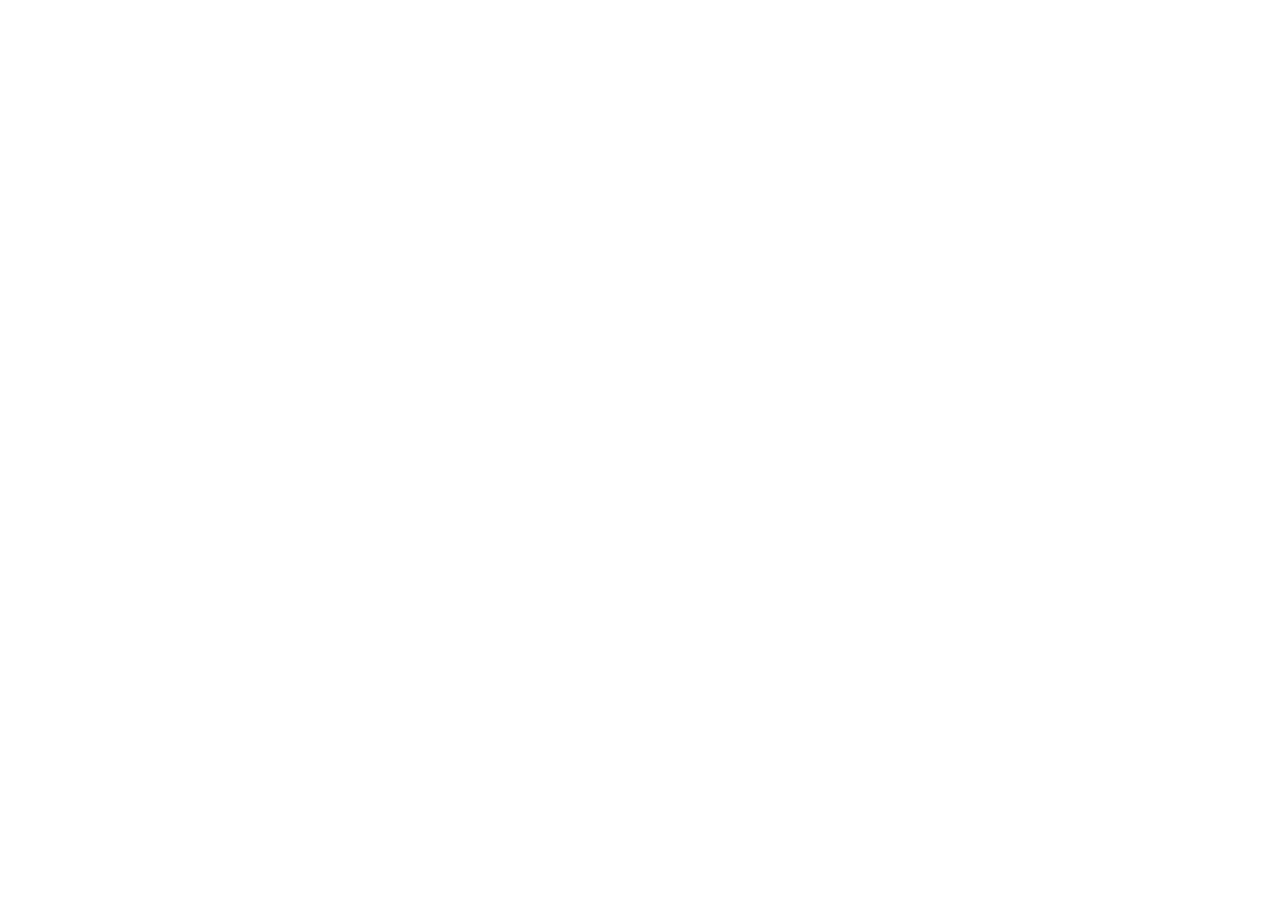
==== commit b0eae2f0: "Forward BLAX homepage to live KLIA landing page" ====
--- a/index.html
+++ b/index.html
@@ -1,16 +1,12 @@
 <!doctype html>
-<html lang="en"><head><meta charset="utf-8"><meta name="viewport" content="width=device-width, initial-scale=1">
-<meta name="description" content="BLAX Mobility premium chauffeur and private transportation in Kuala Lumpur and Klang Valley. Book airport, corporate and private rides.">
-<title>Premium Chauffeur Services in Kuala Lumpur | BLAX Mobility</title><link rel="stylesheet" href="styles.css"></head>
-<body class="page-home"><a class="skip" href="#main">Skip to content</a>
-<header class="site-header"><div class="header-inner"><a class="brand" href="index.html" aria-label="BLAX Mobility Home"><img src="assets/blax-logo.jpg" alt="BLAX — Your Premium Rides. Anytime. Anywhere."></a>
-<nav class="main-nav" aria-label="Main navigation"><a href="index.html" aria-current="page">Home</a><a href="company-profile.html">About Us</a><a href="airport-transfer.html">Airport Transfer</a><a href="chauffeur.html">Chauffeur Service</a><a href="corporate.html">Corporate</a><a href="fleet.html">Our Fleet</a><a href="contact.html">Contact</a></nav><a class="header-cta" href="https://wa.me/60189708896?text=Hi%20BLAX%2C%20I%20would%20like%20to%20book%20a%20ride.%0APickup%3A%0ADestination%3A%0ADate%3A%0ATime%3A%0APassengers%3A" target="_blank" rel="noopener noreferrer">Book via WhatsApp <span aria-hidden="true">→</span></a></div></header>
-<main id="main"><section class="art-stage art-home" aria-label="Premium Chauffeur Services in Kuala Lumpur"><img src="home-new.jpg" alt="BLAX chauffeur, Mercedes and KLIA"><div class="desktop-actions">
-<a class="home-nav-hit nav-home" href="index.html" aria-label="Home">Home</a>
-<a class="home-nav-hit nav-company" href="company-profile.html" aria-label="About Us">About Us</a>
-<a class="home-nav-hit nav-airport" href="airport-transfer.html" aria-label="Airport Transfer">Airport Transfer</a>
-<a class="home-nav-hit nav-chauffeur" href="chauffeur.html" aria-label="Chauffeur Service">Chauffeur Service</a>
-<a class="home-nav-hit nav-corporate" href="corporate.html" aria-label="Corporate">Corporate</a>
-<a class="home-nav-hit nav-fleet" href="fleet.html" aria-label="Our Fleet">Our Fleet</a>
-<a class="home-nav-hit nav-contact" href="contact.html" aria-label="Contact">Contact</a>
-<a class="home-nav-hit nav-whatsapp" href="https://wa.me/60189708896?text=Hi%20BLAX%2C%20I%20would%20like%20to%20book%20a%20ride." target="_blank" rel="noopener noreferrer" aria-label="Book via WhatsApp">Book via WhatsApp</a><a class="art-action primary home-wa" href="https://wa.me/60189708896?text=Hi%20BLAX%2C%20I%20would%20like%20to%20book%20a%20ride.%0APickup%3A%0ADestination%3A%0ADate%3A%0ATime%3A%0APassengers%3A" target="_blank" rel="noopener noreferrer">Book via WhatsApp <span aria-hidden="true">→</span></a><a class="art-action secondary home-fleet" href="fleet.html">View Our Fleet <span aria-hidden="true">→</span></a><a class="art-action service service-airport" href="airport-transfer.html">Learn More <span aria-hidden="true">→</span></a><a class="art-action service service-chauffeur" href="chauffeur.html">Learn More <span aria-hidden="true">→</span></a><a class="art-action service service-corporate" href="corporate.html">Learn More <span aria-hidden="true">→</span></a><a class="art-action service service-private" href="contact.html">Learn More <span aria-hidden="true">→</span></a></div></section><div class="mobile-actions"><a class="art-action primary " href="https://wa.me/60189708896?text=Hi%20BLAX%2C%20I%20would%20like%20to%20book%20a%20ride.%0APickup%3A%0ADestination%3A%0ADate%3A%0ATime%3A%0APassengers%3A" target="_blank" rel="noopener noreferrer">Book via WhatsApp <span aria-hidden="true">→</span></a><a class="art-action secondary " href="fleet.html">View Our Fleet <span aria-hidden="true">→</span></a></div><div class="mobile-service-links"><a href="airport-transfer.html">Airport Transfer →</a><a href="chauffeur.html">Chauffeur Service →</a><a href="corporate.html">Corporate Transport →</a><a href="contact.html">Private Rides →</a></div></main></body></html>
+<html lang="en">
+<head>
+  <meta charset="utf-8">
+  <meta name="viewport" content="width=device-width, initial-scale=1">
+  <title>BLAX Mobility | KLIA Chauffeur Transfers</title>
+  <meta http-equiv="refresh" content="0; url=https://blax-mobility-klia.sherman225.chatgpt.site/">
+</head>
+<body>
+  <p><a href="https://blax-mobility-klia.sherman225.chatgpt.site/">Continue to BLAX Mobility airport transfers</a></p>
+</body>
+</html>
